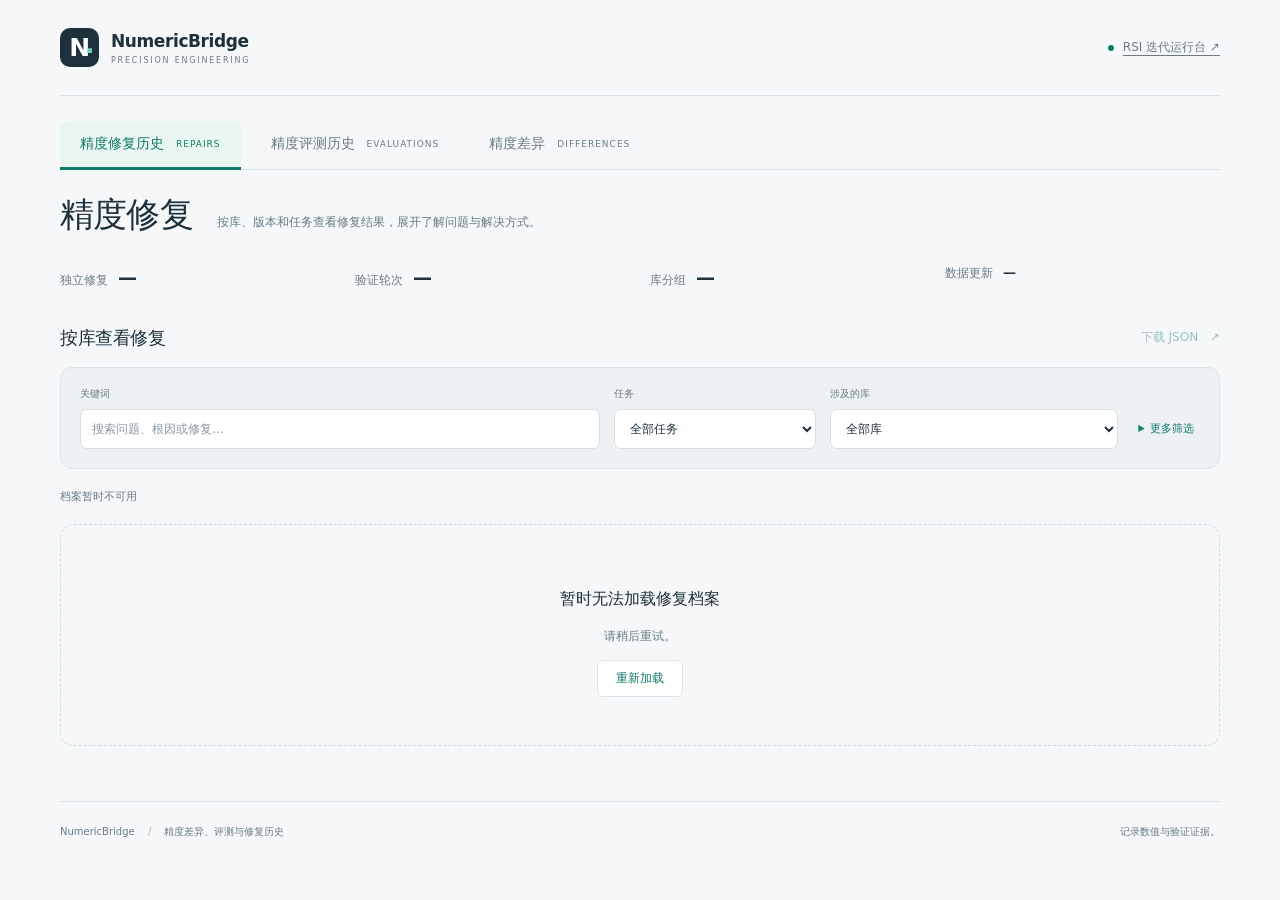
==== archive.html @ 4e469472 "Separate the NumericBridge public site frontend" ====
<!doctype html>
<html lang="zh-CN">
<head>
  <meta charset="utf-8">
  <meta name="viewport" content="width=device-width, initial-scale=1">
  <meta name="color-scheme" content="light">
  <meta name="theme-color" content="#f5f7f8">
  <meta name="description" content="NumericBridge 精度差异、评测与修复历史：查看 GPU / NPU 比较配置、数值指标、修复过程与验证证据。">
  <title>精度历史 · NumericBridge</title>
  <link rel="stylesheet" href="./styles.css">
  <link rel="stylesheet" href="./differences.css">
  <script src="./history.js" defer></script>
  <script src="./board-data.js" defer></script>
  <script src="./repair-presentation.js" defer></script>
  <script src="./evaluation-settings.js" defer></script>
  <script src="./evaluation-presentation.js" defer></script>
  <script src="./evaluations.js" defer></script>
  <script src="./differences.js" defer></script>
  <script src="./app.js" defer></script>
</head>
<body>
  <a class="skip-link" href="#history">跳至历史记录</a>
  <header class="site-header wrap">
    <a class="brand" href="./" aria-label="NumericBridge 首页"><span class="brand-mark" aria-hidden="true">N<span>·</span></span><span>NumericBridge<span class="brand-sub">PRECISION ENGINEERING</span></span></a>
    <a class="header-label" href="./rsi.html"><span class="live-dot" aria-hidden="true"></span> RSI 迭代运行台 ↗</a>
  </header>
  <main class="wrap">
    <nav class="history-tabs" role="tablist" aria-label="历史类型">
      <button id="tab-repairs" role="tab" aria-selected="true" aria-controls="archive-panel" type="button">精度修复历史<span>REPAIRS</span></button>
      <button id="tab-evaluations" role="tab" aria-selected="false" aria-controls="archive-panel" tabindex="-1" type="button">精度评测历史<span>EVALUATIONS</span></button>
      <button id="tab-differences" role="tab" aria-selected="false" aria-controls="archive-panel" tabindex="-1" type="button">精度差异<span>DIFFERENCES</span></button>
    </nav>
    <div id="archive-panel" role="tabpanel" aria-labelledby="tab-repairs">
    <section class="hero" aria-labelledby="page-title">
      <div><p class="eyebrow" id="hero-kind">REPAIR HISTORY / 精度工程记录</p><h1 id="page-title">精度修复</h1><p class="intro" id="page-intro">按库、版本和任务查看修复结果，展开了解问题与解决方式。</p></div>
      <aside class="hero-note" id="method"><span class="note-index">01 — METHOD</span><p>发现偏差 <span aria-hidden="true">↗</span> 定位根因<br>实施修复 <span aria-hidden="true">↗</span> 原始负载验证</p><span class="note-caption">真实记录 · 修复过程 · 验证证据</span></aside>
    </section>
    <section class="stats" aria-label="档案概览">
      <div><span class="stat-label" id="stat-label-0">独立修复</span><strong id="total-count">—</strong><span class="stat-foot" id="stat-foot-0">REPAIRS</span></div>
      <div><span class="stat-label" id="stat-label-1">验证轮次</span><strong id="verification-count">—</strong><span class="stat-foot" id="stat-foot-1">VERIFICATIONS</span></div>
      <div><span class="stat-label" id="stat-label-2">库分组</span><strong id="group-count">—</strong><span class="stat-foot" id="stat-foot-2">LIBRARY GROUPS</span></div>
      <div><span class="stat-label" id="stat-label-3">数据更新</span><strong class="date-stat" id="updated-at">—</strong><span class="stat-foot" id="stat-foot-3">LAST UPDATED</span></div>
    </section>
    <section class="archive" aria-labelledby="history-title">
      <div class="section-heading"><div><p class="eyebrow">THE ARCHIVE</p><h2 id="history-title">按库查看修复</h2></div><button class="text-button" id="download" type="button" disabled>下载 JSON <span aria-hidden="true">↗</span></button></div>
      <form class="filters" id="filters" role="search" aria-label="筛选修复记录">
        <div class="search-field"><label for="search">关键词</label><input id="search" type="search" placeholder="搜索问题、根因或修复…" autocomplete="off"></div>
        <div id="task-filter" hidden><label for="task">任务</label><select id="task"><option value="">全部任务</option><option value="inference">推理</option><option value="sft">SFT</option><option value="rl">RL</option></select></div>
        <div id="library-filter"><label for="library">涉及的库</label><select id="library"><option value="">全部库</option></select></div>
        <div id="comparison-kind-filter" hidden><label for="comparison-kind">比较类型</label><select id="comparison-kind"><option value="">全部类型</option></select></div>
        <details id="extra-filters" class="extra-filters">
          <summary>更多筛选</summary>
          <div class="advanced-filter-fields">
            <div><label for="model">模型</label><select id="model"><option value="">全部模型</option></select></div>
            <div><label for="hardware">硬件</label><select id="hardware"><option value="">全部硬件</option></select></div>
          </div>
        </details>
      </form>
      <div class="results-meta"><p id="result-count" role="status" aria-live="polite">正在读取修复档案…</p><button class="text-button" id="reset" type="button" hidden>清除筛选</button></div>
      <div id="state" class="state" role="status"><span class="loading-mark" aria-hidden="true"></span><h3>正在加载记录</h3><p>准备修复过程与验证证据。</p></div>
      <div id="history" class="timeline" tabindex="-1"></div>
    </section>
    </div>
  </main>
  <footer class="wrap"><span>NumericBridge <span class="footer-divider">/</span> 精度差异、评测与修复历史</span><span>记录数值与验证证据。</span></footer>
  <noscript><p class="wrap">请启用 JavaScript 以加载历史记录，或直接查看 <a href="./data/evaluations.json">评测数据</a>与 <a href="./data/repairs.json">修复数据</a>、<a href="./data/differences.json">差异数据</a>。</p></noscript>
</body>
</html>
---- styles.css ----
:root{--bg:#f5f7f8;--paper:#fff;--ink:#1d303c;--muted:#687b87;--line:#dce4e8;--accent:#107a68;--accent-soft:#e9f5f0;--before:#9baebd;--after:#168573;--radius:14px;font-family:Inter,"PingFang SC","Microsoft YaHei",system-ui,sans-serif;color:var(--ink);background:var(--bg);font-synthesis:none}*{box-sizing:border-box}body{margin:0}button,input,select{font:inherit}button,a,input,select,summary{-webkit-tap-highlight-color:transparent}a{color:var(--accent);text-underline-offset:4px}button{cursor:pointer}button:disabled{opacity:.4;cursor:default}:focus-visible{outline:3px solid #258aaf;outline-offset:5px}.wrap{width:min(1160px,calc(100% - 80px));margin-inline:auto}.site-header{display:flex;justify-content:space-between;align-items:center;padding-block:28px;border-bottom:1px solid var(--line)}.brand{display:flex;gap:12px;align-items:center;text-decoration:none;color:var(--ink);font-size:17px;font-weight:700;letter-spacing:-.4px}.brand-mark{display:grid;place-content:center;width:39px;height:39px;background:var(--ink);color:white;border-radius:10px;font-size:25px;position:relative}.brand-mark span{color:#68d1b0;position:absolute;right:5px;bottom:2px}.brand-sub{display:block;font-size:8px;letter-spacing:1.8px;font-weight:500;margin-top:5px;color:var(--muted)}.header-label{display:flex;align-items:center;gap:9px;color:var(--muted);font-size:12px}.live-dot{display:inline-block;width:6px;height:6px;border-radius:50%;background:var(--accent);flex-shrink:0}.hero{display:flex;justify-content:space-between;align-items:center;padding:65px 0 48px;gap:35px}.eyebrow{font-size:10px;letter-spacing:2px;font-weight:650;color:var(--muted);margin:0 0 18px}h1{font-size:clamp(38px,5vw,58px);line-height:1.25;letter-spacing:-2px;margin:0;font-weight:650}h1 span{color:var(--accent)}.intro{font-size:14px;line-height:1.95;color:var(--muted);margin:22px 0 0}.hero-note{padding:24px 30px;border-left:1px solid var(--line);min-width:300px;background:linear-gradient(90deg,#eef3f3,transparent)}.note-index,.note-caption{font-size:10px;color:var(--muted);letter-spacing:1px}.hero-note p{font-size:17px;line-height:2.2;font-weight:550}.hero-note p span{color:#7f9b9b;margin:0 17px}.stats{display:grid;grid-template-columns:repeat(4,1fr);border:1px solid var(--line);border-radius:var(--radius);background:var(--paper);padding:23px 0}.stats>div{display:grid;gap:8px;padding-inline:28px;border-right:1px solid var(--line)}.stats>div:last-child{border:0}.stat-label{font-size:12px;color:var(--muted)}.stats strong{font-size:29px;font-weight:550;font-variant-numeric:tabular-nums;letter-spacing:-1px;line-height:1.4}.stats .date-stat{font-size:20px;letter-spacing:-.5px;padding-top:9px}.stat-foot{font-size:8px;letter-spacing:1.5px;color:#82929d}.archive{padding-top:52px}.section-heading{display:flex;align-items:center;justify-content:space-between;margin-bottom:25px}.section-heading .eyebrow{margin-bottom:8px}h2{font-size:23px;font-weight:600;margin:0;letter-spacing:-.5px}.text-button{border:0;background:transparent;padding:7px 0;color:var(--accent);font-size:12px}.text-button span{margin-left:8px}.filters{display:grid;grid-template-columns:2fr 1fr 1.25fr 1fr;gap:14px;padding:19px;background:#edf1f3;border:1px solid var(--line);border-radius:12px}.filters label{display:block;font-size:10px;color:var(--muted);margin-bottom:8px}.filters input,.filters select{width:100%;height:40px;border:1px solid #d7e0e5;border-radius:7px;background:white;color:var(--ink);font-size:12px;padding:0 11px;min-width:0}.filters input::placeholder{color:#8a99a3}.results-meta{display:flex;justify-content:space-between;align-items:center;min-height:55px}.results-meta p{font-size:11px;color:var(--muted)}.timeline{position:relative}.repair-card{background:var(--paper);border:1px solid var(--line);border-radius:var(--radius);margin-bottom:24px;overflow:hidden;scroll-margin-top:24px}.repair-card:target{border-color:var(--accent);box-shadow:0 0 0 3px #107a6815}.card-header{display:flex;gap:18px;padding:26px 28px 20px;align-items:flex-start}.date-rail{min-width:87px;border-right:1px solid var(--line);align-self:stretch;padding-right:18px;color:var(--muted);font-size:10px;font-variant-numeric:tabular-nums}.date-rail:before{content:"";display:block;width:7px;height:7px;background:var(--accent);border:4px solid var(--accent-soft);box-sizing:content-box;border-radius:50%;margin-bottom:12px}.card-heading{min-width:0;flex:1}.card-topline{display:flex;gap:8px;align-items:center;flex-wrap:wrap;margin-bottom:12px}.pill{display:inline-block;padding:4px 8px;border-radius:5px;background:#f0f4f6;color:#617785;font-size:10px;line-height:1.5}.pill.validated{color:var(--accent);background:var(--accent-soft)}.pill.pending{background:#fbf5e9;color:#926f2d}.card-heading h3{font-size:20px;line-height:1.55;margin:0 0 10px;font-weight:600;overflow-wrap:anywhere}.permalink{color:var(--muted);text-decoration:none;font-size:11px;white-space:nowrap}.card-summary{font-size:13px;line-height:1.9;color:#536a79;margin:0}.tags{display:flex;flex-wrap:wrap;gap:7px;margin-top:15px}.tags span{font-size:10px;border:1px solid var(--line);border-radius:4px;padding:4px 7px;color:var(--muted);overflow-wrap:anywhere}.card-body{margin:0 28px 22px 133px}.diagnosis{display:grid;grid-template-columns:1fr 1fr;gap:23px;padding:21px 0;border-top:1px solid var(--line)}.small-label{font-size:10px;letter-spacing:1px;color:var(--muted);display:block;margin:0 0 9px}.diagnosis p{font-size:12px;line-height:1.85;margin:0;overflow-wrap:anywhere}.metric-panel{background:#f7f9fa;border:1px solid #e7edef;border-radius:10px;padding:19px}.metric-heading{display:flex;justify-content:space-between;gap:15px;flex-wrap:wrap}.metric-heading h4{font-size:12px;margin:0}.legend{font-size:10px;display:flex;gap:13px;color:var(--muted)}.legend span:before{content:"";display:inline-block;width:7px;height:7px;margin-right:5px;background:var(--before);border-radius:2px}.legend span:last-child:before{background:var(--after)}.metrics{display:grid;grid-template-columns:repeat(2,minmax(0,1fr));gap:22px 30px;margin-top:18px}.metric-name{font-size:11px;line-height:1.7;margin:0 0 9px}.metric-name span{color:var(--muted);margin-left:5px}.bar-row{display:grid;grid-template-columns:30px 1fr minmax(80px,auto);align-items:center;gap:8px;margin:7px 0;font-size:10px;color:var(--muted)}.track{height:7px;background:#e6ecef;border-radius:2px;overflow:hidden}.bar{height:100%;background:var(--before);border-radius:2px}.bar.after{background:var(--after)}.metric-value{color:var(--ink);font-family:ui-monospace,SFMono-Regular,Consolas,monospace;text-align:right;overflow-wrap:anywhere}.scale-note{font-size:10px;line-height:1.8;color:var(--muted);margin:16px 0 0}.coverage{display:flex;gap:8px;flex-wrap:wrap;font-size:11px;line-height:1.8;margin-top:16px;color:var(--muted)}.coverage strong{color:var(--accent);font-weight:550}.details{border-top:1px solid var(--line);margin-top:20px}.details summary{padding:16px 0 0;color:var(--accent);font-size:12px;cursor:pointer}.details[open] summary{margin-bottom:22px}.detail-grid{display:grid;grid-template-columns:1fr 1fr;gap:24px}.detail-section h4{font-size:12px;margin:0 0 12px}.detail-section p,.detail-section li,.detail-section dd,.detail-section dt{font-size:11px;line-height:1.9;overflow-wrap:anywhere}.detail-section p{margin:5px 0;color:#536a79}.detail-section ul,.detail-section ol{padding-left:18px;margin:6px 0;color:#536a79}.detail-section dl{margin:0}.detail-section dt{color:var(--muted);margin-top:9px}.detail-section dd{margin:2px 0 0}.detail-section a{overflow-wrap:anywhere}.stages{list-style:none;padding:0!important;counter-reset:stage}.stages li{position:relative;padding:0 0 13px 28px;counter-increment:stage}.stages li:before{content:counter(stage,decimal-leading-zero);position:absolute;left:0;font:10px ui-monospace,monospace;color:var(--accent);top:4px}.stages strong{color:var(--ink);font-weight:550}.stages p{margin:2px 0}.revision-note{margin-top:18px;font-size:10px;color:var(--muted);line-height:1.8}.verification-note{font-size:10px;color:var(--muted);line-height:1.9;display:flex;gap:8px;align-items:baseline;margin:20px 0 0}.state{padding:48px 20px;text-align:center;border:1px dashed #cfdce1;border-radius:var(--radius);color:var(--muted);margin-bottom:20px}.state h3{font-size:16px;color:var(--ink);font-weight:550}.state p{font-size:12px;line-height:1.8}.state button{border:1px solid var(--line);border-radius:6px;background:white;color:var(--accent);padding:9px 18px;font-size:12px}.loading-mark{display:inline-block;width:20px;height:20px;border:2px solid var(--line);border-top-color:var(--accent);border-radius:50%;animation:spin 1s linear infinite}[hidden]{display:none!important}footer{display:flex;justify-content:space-between;gap:20px;border-top:1px solid var(--line);padding-block:23px;margin-top:55px!important;color:var(--muted);font-size:10px}.footer-divider{padding-inline:10px;color:#acb9c0}.skip-link{position:absolute;top:-100px;left:20px;background:white;padding:15px;z-index:2}.skip-link:focus{top:10px}@keyframes spin{to{transform:rotate(360deg)}}@media(prefers-reduced-motion:reduce){*{animation:none!important;scroll-behavior:auto!important}}@media(min-width:1500px){.hero{padding-top:75px}}@media(max-width:850px){.wrap{width:calc(100% - 40px)}.hero{padding-top:45px}.hero-note{min-width:240px;padding:20px}.hero-note p{font-size:14px}.hero-note p span{margin-inline:9px}.filters{grid-template-columns:repeat(3,1fr)}.search-field{grid-column:1/-1}.card-body{margin-left:28px}.date-rail{min-width:75px}.stats>div{padding-inline:20px}}@media(max-width:560px){.wrap{width:calc(100% - 32px)}.site-header{padding-block:20px}.header-label{font-size:0;gap:0}.hero{display:block;padding:37px 0 30px}h1{font-size:42px}.hero-note{display:none}.intro{font-size:12px;margin-top:18px}.stats{grid-template-columns:1fr 1fr;padding:0;overflow:hidden}.stats>div{padding:18px 20px;gap:5px}.stats>div:nth-child(-n+2){border-bottom:1px solid var(--line)}.stats>div:nth-child(2){border-right:0}.stats>div:nth-child(3){border-right:1px solid var(--line)}.stats .date-stat{font-size:19px}.archive{padding-top:34px}.filters{gap:12px 8px;padding:13px}.filters input,.filters select{font-size:11px;padding-inline:7px}.filters label{font-size:9px}.results-meta p{font-size:11px}.card-header{padding:20px 18px 16px;gap:12px}.date-rail{display:none}.card-heading h3{font-size:18px}.card-body{margin:0 18px 18px}.diagnosis,.detail-grid{grid-template-columns:1fr;gap:19px}.metrics{grid-template-columns:1fr;gap:18px}.metric-panel{padding:15px}.permalink{font-size:10px}.card-summary{font-size:12px}.section-heading{margin-bottom:18px}footer{flex-direction:column;gap:9px;margin-top:34px!important}.verification-note{font-size:10px}.desktop-break{display:none}}

.mobile-date{display:none}@media(max-width:560px){.mobile-date{display:block;font-size:10px;color:var(--muted);width:100%;margin-top:3px}}

.library-group{margin-bottom:36px;scroll-margin-top:24px}
.library-group-header{display:flex;justify-content:space-between;align-items:flex-start;gap:20px;padding:8px 0 22px}
.library-group-header h3{font-size:25px;line-height:1.35;margin:7px 0}
.group-description{font-size:12px;color:var(--muted);line-height:1.8;max-width:720px}
.group-count{flex-shrink:0;font-size:12px;color:var(--accent);padding-top:30px}
.repair-item{border:1px solid var(--line);border-radius:var(--radius);background:var(--paper);margin-bottom:18px;overflow:hidden;scroll-margin-top:24px}
.issue-summary{display:flex;align-items:center;gap:16px;padding:23px 26px;cursor:pointer;list-style:none}
.issue-summary::-webkit-details-marker{display:none}
.issue-summary::before{content:'+';font-size:23px;line-height:1;color:var(--accent);font-weight:400}
.repair-item[open]>.issue-summary::before{content:'−'}
.issue-title h4{font-size:19px;line-height:1.5;margin:0 0 7px}
.issue-title>span{font-size:11px;color:var(--muted)}
.issue-summary:focus-visible{outline:2px solid var(--accent);outline-offset:-3px}
.issue-content{padding:0 25px 10px}
.issue-content>.diagnosis{padding:20px 0 24px;border-top:1px solid var(--line)}
.verification-heading{font-size:13px;color:var(--muted);margin:0 0 16px}
.verification-card{margin-bottom:16px;background:var(--paper)}
.card-heading h5{font-size:19px;line-height:1.5;margin:12px 0 8px}
@media(max-width:560px){
  .library-group-header{display:block;padding-bottom:16px}
  .library-group-header h3{font-size:21px}
  .group-count{display:block;padding-top:7px}
  .issue-summary{padding:18px 16px;gap:12px}
  .issue-title h4{font-size:16px}
  .issue-content{padding:0 12px 4px}
  .issue-content>.diagnosis{padding:18px 4px}
  .verification-card .card-header{padding:17px 13px}
  .verification-card .card-body{margin:0 13px 16px}
  .card-heading h5{font-size:17px}
}

.detail-section h6{font-size:12px;margin:0 0 12px}

/* Repair overview cards expose the outcome; diagnostics remain in the disclosure. */
body[data-archive="repairs"] .hero{padding:23px 0 20px}
body[data-archive="repairs"] .hero>div{display:flex;align-items:baseline;flex-wrap:wrap;gap:12px 24px}
body[data-archive="repairs"] h1{font-size:34px;letter-spacing:-.8px}
body[data-archive="repairs"] .hero .eyebrow,body[data-archive="repairs"] .hero-note{display:none}
body[data-archive="repairs"] .intro{font-size:12px;margin:0}
body[data-archive="repairs"] .stats{padding:8px 0;border:0;background:transparent;gap:12px 20px}
body[data-archive="repairs"] .stats>div{display:flex;flex-direction:row;align-items:baseline;gap:10px;padding:0;border:0}
body[data-archive="repairs"] .stats strong{font-size:19px}
body[data-archive="repairs"] .stats .date-stat{font-size:13px;padding-top:0}
body[data-archive="repairs"] .stat-foot{display:none}
body[data-archive="repairs"] .archive{padding-top:24px}
body[data-archive="repairs"] .section-heading{margin-bottom:14px}
body[data-archive="repairs"] .section-heading h2{font-size:18px}
body[data-archive="repairs"] .section-heading>.eyebrow,body[data-archive="repairs"] .section-heading .eyebrow{display:none}
.filters{grid-template-columns:1.8fr .7fr 1fr auto;align-items:end}
.extra-filters{min-width:0}
.extra-filters>summary{font-size:11px;color:var(--accent);cursor:pointer;padding:13px 6px;white-space:nowrap}
.extra-filters[open]{grid-column:1/-1}
.advanced-filter-fields{display:grid;grid-template-columns:repeat(2,minmax(0,1fr));gap:12px}
body[data-archive="repairs"] .library-group-header{align-items:center;padding:0 0 14px}
body[data-archive="repairs"] .library-group-header h3{font-size:20px;margin:0}
body[data-archive="repairs"] .library-group-header .group-count{padding:0;font-size:11px}
.repair-list{display:grid;grid-template-columns:repeat(2,minmax(0,1fr));gap:16px}
.repair-overview{margin:0;min-width:0}
.repair-overview[open],.repair-overview:only-child{grid-column:1/-1}
.repair-overview>.issue-summary{display:flex;flex-direction:column;align-items:stretch;gap:0;padding:22px;min-width:0;height:100%}
.repair-overview>.issue-summary::before{display:none}
.repair-metadata{display:flex;align-items:center;flex-wrap:wrap;gap:7px;font-size:11px;line-height:1.7}
.repair-version{color:var(--ink);font-weight:650;margin-right:auto;overflow-wrap:anywhere}
.task-tag{display:inline-block;padding:2px 8px;border-radius:5px;font-size:10px;font-weight:650;white-space:nowrap}
.task-inference{background:#eaf0fc;color:#426b9c}
.task-sft{background:#eeeafa;color:#7053a3}
.task-rl{background:#e7f4ed;color:#287353}
.shared-training{font-size:10px;color:var(--muted)}
.overview-title{font-size:19px;line-height:1.5;margin:14px 0 16px;font-weight:650;overflow-wrap:anywhere}
.repair-result{padding:14px 16px;border-radius:9px;background:#f4f7f8}
.result-label{font-size:11px;line-height:1.7;margin:0 0 8px;color:var(--muted);overflow-wrap:anywhere}
.result-values{display:grid;grid-template-columns:minmax(0,1fr) 24px minmax(0,1fr);gap:12px;align-items:center}
.result-pair{min-width:0;display:flex;flex-direction:column;gap:4px}
.result-pair>span{font-size:10px;color:var(--muted)}
.result-number{font:600 24px/1.4 ui-monospace,SFMono-Regular,Consolas,monospace;color:#627782;overflow-wrap:anywhere}
.result-after .result-number{color:var(--accent)}
.result-arrow{color:#9aabb4;text-align:center;font-size:19px}
.result-unit{display:block;font-size:10px;line-height:1.6;color:var(--muted);margin-top:5px}
.overview-scope{font-size:10px;line-height:1.8;color:var(--muted);margin:12px 0;overflow-wrap:anywhere}
.overview-disclosure{display:flex;justify-content:space-between;align-items:center;gap:12px;padding-top:13px;margin-top:auto;border-top:1px solid var(--line);font-size:11px;color:var(--accent)}
.overview-disclosure>span:last-child{color:var(--muted)}
.overview-disclosure>span:first-child::after{content:'⌄';margin-left:8px}
.repair-overview[open] .overview-disclosure>span:first-child::after{content:'⌃'}
.repair-overview>.issue-content{padding:0 22px 8px;border-top:1px solid var(--line);margin:0 22px}
.repair-overview>.issue-content>p{font-size:13px;line-height:1.9;color:var(--muted);padding-top:16px}
.repair-overview>.issue-content>.diagnosis{border:0;padding:12px 0 24px}
.repair-overview[open]>.issue-summary{height:auto}
@media(max-width:850px){
  .filters{grid-template-columns:repeat(2,minmax(0,1fr))}
  .search-field{grid-column:1/-1}
  .extra-filters{grid-column:1/-1}
  .extra-filters>summary{padding:2px 0}
}
@media(max-width:650px){
  .repair-list{grid-template-columns:minmax(0,1fr)}
  .repair-overview>.issue-summary{padding:18px}
  .overview-title{font-size:18px}
  .result-number{font-size:21px;letter-spacing:-.4px}
  .repair-overview>.issue-content{padding:0 0 6px;margin:0 14px}
  body[data-archive="repairs"] .library-group-header{display:flex}
  body[data-archive="repairs"] .stats{padding:0;grid-template-columns:repeat(2,minmax(0,1fr))}
  body[data-archive="repairs"] .hero{padding:24px 0}
  body[data-archive="repairs"] h1{font-size:29px}
}

/* Both archives share navigation, filters and the existing visual language. */
.history-tabs{display:flex;gap:10px;padding:25px 0 0;border-bottom:1px solid var(--line)}
.history-tabs button{display:flex;align-items:center;gap:12px;border:0;border-bottom:3px solid transparent;background:transparent;padding:14px 20px;color:var(--muted);font-size:14px;font-weight:600;margin-bottom:-1px}
.history-tabs button span{font-size:9px;letter-spacing:1px;font-weight:500}
.history-tabs button[aria-selected="true"]{color:var(--accent);border-bottom-color:var(--accent);background:var(--accent-soft);border-radius:8px 8px 0 0}
.evaluation-card .card-body{margin-left:28px}
.evaluation-summary .card-heading h3{font-size:19px;margin-bottom:7px}
.evaluation-summary .card-topline{margin-bottom:9px}
.evaluation-summary .card-summary{font-size:11px;color:var(--muted)}
.evaluation-summary .tags{margin-top:10px}
.evaluation-summary::before{flex:0 0 16px;text-align:center}
.evaluation-card .evaluation-intro{padding:18px 0;margin:0;border-top:1px solid var(--line)}
.evaluation-date{font-size:10px;color:var(--muted);margin-left:auto}
.evaluation-card .comparison-picker{display:flex;align-items:center;gap:15px;margin:0 0 15px}
.evaluation-card .comparison-picker label{font-size:11px;color:var(--muted);flex-shrink:0}
.evaluation-card .comparison-picker select{max-width:100%;min-width:0;padding:10px 12px;border:1px solid var(--line);border-radius:7px;background:white;color:var(--ink);font-size:12px}
.evaluation-card .comparison-title{margin:0;font-size:13px;line-height:1.7;overflow-wrap:anywhere}
.evaluation-card .comparison-scope{font-size:11px;color:var(--muted);line-height:1.9;margin:8px 0 0}
.evaluation-card .evaluation-chart-note{font-size:10px;line-height:1.8;color:var(--muted);margin:10px 0 0}
.evaluation-card .evaluation-metric-grid{display:grid;grid-template-columns:repeat(2,minmax(0,1fr));gap:0 30px;margin:16px 0 0}
.evaluation-card .evaluation-metric{padding:16px 0 18px;border-top:1px solid var(--line);min-width:0}
.evaluation-card .evaluation-metric dt{font-size:11px;line-height:1.7;color:var(--ink);overflow-wrap:anywhere}
.evaluation-card .evaluation-value{font:15px/1.8 ui-monospace,SFMono-Regular,Consolas,monospace;margin:5px 0 0;overflow-wrap:anywhere;color:var(--ink)}
.evaluation-card .metric-unit{display:block;font:10px/1.7 Inter,system-ui,sans-serif;color:var(--muted)}
.evaluation-card .evaluation-chart{margin:12px 0 0;min-width:0}
.evaluation-card .side-values{list-style:none;padding:0;margin:0;font-size:10px;line-height:1.8;color:var(--muted);overflow-wrap:anywhere}
.evaluation-card .evaluation-bar-row{display:grid;grid-template-columns:minmax(0,1fr) minmax(0,1fr);gap:5px 10px;align-items:baseline;margin:10px 0 0}
.evaluation-card .evaluation-bar-row:first-child{margin-top:0}
.evaluation-card .evaluation-bar-label{min-width:0;overflow-wrap:anywhere}
.evaluation-card .evaluation-bar-value{min-width:0;text-align:right;color:var(--ink);font-family:ui-monospace,SFMono-Regular,Consolas,monospace;overflow-wrap:anywhere}
.evaluation-card .evaluation-chart[data-kind="sides"] .evaluation-bar-label:before{content:"";display:inline-block;width:7px;height:7px;margin-right:5px;border-radius:2px;background:var(--before)}
.evaluation-card .evaluation-chart[data-kind="sides"] .evaluation-side-b .evaluation-bar-label:before{background:var(--after)}
.evaluation-card .evaluation-track{grid-column:1/-1;position:relative;height:7px;background:var(--track,#e6ecef);border-radius:2px}
.evaluation-card .evaluation-bar{display:block;position:absolute;height:100%;background:var(--before);border-radius:2px}
.evaluation-card .evaluation-bar.after{background:var(--after)}
.evaluation-card .evaluation-zero{position:absolute;display:block;top:0;width:1px;height:100%;background:var(--ink);opacity:.45;transform:translateX(-50%)}
.evaluation-card .evaluation-axis{display:flex;justify-content:space-between;gap:12px;margin-top:4px;font:9px/1.6 ui-monospace,SFMono-Regular,Consolas,monospace;color:var(--muted)}
.evaluation-card .evaluation-axis span{min-width:0;overflow-wrap:anywhere;max-width:50%}
.evaluation-card .evaluation-axis span:last-child{text-align:right}
.evaluation-card .evaluation-scale{font-size:10px;line-height:1.8;margin:6px 0 0;color:var(--muted);overflow-wrap:anywhere}
.evaluation-card .evaluation-coverage{display:grid;grid-template-columns:repeat(2,minmax(0,1fr));gap:14px 30px;border-top:1px solid var(--line);padding-top:16px}
.evaluation-card .evaluation-coverage .coverage{display:block;min-width:0;margin:0}
.evaluation-card .evaluation-coverage-heading{display:flex;justify-content:space-between;gap:8px;flex-wrap:wrap;overflow-wrap:anywhere}
.evaluation-card .evaluation-coverage-heading strong{color:var(--ink);font-variant-numeric:tabular-nums;overflow-wrap:anywhere}
.evaluation-card .side-heading{font-weight:650;color:var(--ink);margin-top:16px}
.evaluation-card code{font-size:10px;overflow-wrap:anywhere}
.evaluation-card .evaluation-chart:empty{display:none}
.evaluation-card .evaluation-pair-values{list-style:none;padding:0;margin:0;font-size:10px;line-height:1.8;color:var(--muted)}
.evaluation-card .evaluation-pair-values li{display:grid;grid-template-columns:minmax(0,1fr) minmax(0,1fr);gap:6px 12px;margin:6px 0 0;align-items:baseline}
.evaluation-card .evaluation-pair-label{min-width:0;overflow-wrap:anywhere}
.evaluation-card .evaluation-pair-value{min-width:0;text-align:right;color:var(--ink);font-family:ui-monospace,SFMono-Regular,Consolas,monospace;overflow-wrap:anywhere}
.evaluation-card .evaluation-configuration-side{margin-top:12px;border:1px solid var(--line);border-radius:7px;padding:0 12px;min-width:0}
.evaluation-card .evaluation-configuration-side>summary.side-heading{font-size:11px;line-height:1.8;font-weight:600;color:var(--ink);padding:10px 0;margin:0;cursor:pointer;overflow-wrap:anywhere}
.evaluation-card .evaluation-configuration-side[open]>summary.side-heading{border-bottom:1px solid var(--line);margin-bottom:10px}
.evaluation-card .evaluation-configuration-side>.evaluation-settings{padding-bottom:10px}
.evaluation-card .evaluation-settings{min-width:0;color:var(--ink);font-size:11px;line-height:1.9}
.evaluation-card .evaluation-settings .evaluation-setting-fields{margin:0;min-width:0}
.evaluation-card .evaluation-settings .evaluation-setting-row{display:grid;grid-template-columns:minmax(88px,.85fr) minmax(0,1.6fr);gap:6px 12px;padding:6px 0;min-width:0}
.evaluation-card .evaluation-settings .evaluation-setting-row+.evaluation-setting-row{border-top:1px solid #edf1f3}
.evaluation-card .evaluation-settings .evaluation-setting-row>dt{margin:0;color:var(--muted);font-weight:400;min-width:0;overflow-wrap:anywhere}
.evaluation-card .evaluation-settings .evaluation-setting-value{margin:0;color:var(--ink);min-width:0;overflow-wrap:anywhere}
.evaluation-card .evaluation-settings .evaluation-settings-group{margin:9px 0 0;border-top:1px solid var(--line);min-width:0}
.evaluation-card .evaluation-settings .evaluation-settings-group>summary{padding:9px 0;margin:0;color:var(--accent);font-size:11px;font-weight:600;line-height:1.8;cursor:pointer;overflow-wrap:anywhere}
.evaluation-card .evaluation-settings .evaluation-settings-group-body{padding:0 0 5px 12px;border-left:2px solid #e8eef0;min-width:0}
.evaluation-card .evaluation-settings .evaluation-setting-value-details{min-width:0}
.evaluation-card .evaluation-settings .evaluation-setting-value-details>summary{padding:0;margin:0;color:var(--muted);font-size:10px;font-weight:400;line-height:1.9;cursor:pointer;overflow-wrap:anywhere}
.evaluation-card .evaluation-settings .evaluation-setting-value-details[open]>summary{margin-bottom:5px}
.evaluation-card .evaluation-settings .evaluation-setting-text{white-space:pre-wrap;overflow-wrap:anywhere}
.evaluation-card .evaluation-settings .evaluation-setting-array,.evaluation-card .evaluation-settings .evaluation-setting-code{font-family:ui-monospace,SFMono-Regular,Consolas,monospace;font-size:10px;line-height:1.9;overflow-wrap:anywhere;white-space:pre-wrap}
.evaluation-card .evaluation-settings .evaluation-setting-code{display:block;background:#f7f9fa;border-radius:4px;padding:6px 8px}
.evaluation-card .evaluation-settings .evaluation-setting-count{display:block;font-size:10px;color:var(--muted);margin-top:1px}
.evaluation-card .evaluation-settings .evaluation-setting-items{margin:4px 0 0;padding-left:20px;min-width:0}
.evaluation-card .evaluation-settings .evaluation-setting-items>li{padding:3px 0;min-width:0}
.evaluation-card .evaluation-settings-compact{margin:5px 0 12px}
.evaluation-card .evaluation-settings-compact .evaluation-setting-row{padding-block:3px}
.evaluation-card .evaluation-settings-compact .evaluation-setting-row>dt{font-size:10px}
@media(max-width:560px){.evaluation-summary .card-heading h3{font-size:16px}}
@media(max-width:560px){.history-tabs{gap:0;padding-top:18px}.history-tabs button{padding:13px 12px;gap:6px;font-size:12px}.history-tabs button span{font-size:7px;letter-spacing:.5px}.evaluation-card .card-body{margin:0 18px 18px}.evaluation-card .comparison-picker{display:block}.evaluation-card .comparison-picker label{display:block;margin-bottom:8px}.evaluation-card .comparison-picker select{width:100%;font-size:11px}.evaluation-card .evaluation-value{font-size:13px}.evaluation-card .evaluation-date{width:100%;margin-left:0}.evaluation-card .evaluation-metrics{padding:13px}.evaluation-card .evaluation-metric-grid,.evaluation-card .evaluation-coverage{grid-template-columns:1fr}.evaluation-card .evaluation-metric{padding-block:16px}.evaluation-card .evaluation-axis{font-size:9px}}
---- differences.css ----
/* Survey follows the compact Repairs layout and the existing gray/green palette. */
body[data-archive="differences"] .hero{padding:23px 0 20px}
body[data-archive="differences"] .hero>div{display:flex;align-items:baseline;flex-wrap:wrap;gap:12px 24px}
body[data-archive="differences"] h1{font-size:34px;letter-spacing:-.8px}
body[data-archive="differences"] .hero .eyebrow,body[data-archive="differences"] .hero-note{display:none}
body[data-archive="differences"] .intro{font-size:12px;line-height:1.9;margin:0;max-width:780px}
body[data-archive="differences"] .stats{padding:8px 0;border:0;background:transparent;gap:12px 20px}
body[data-archive="differences"] .stats>div{display:flex;flex-direction:row;align-items:baseline;gap:10px;padding:0;border:0}
body[data-archive="differences"] .stats strong{font-size:19px}
body[data-archive="differences"] .stats .date-stat{font-size:13px;padding-top:0}
body[data-archive="differences"] .stat-foot{display:none}
body[data-archive="differences"] .archive{padding-top:24px}
body[data-archive="differences"] .section-heading{margin-bottom:14px}
body[data-archive="differences"] .section-heading h2{font-size:18px}
body[data-archive="differences"] .section-heading .eyebrow{display:none}
body[data-archive="differences"] .filters{grid-template-columns:minmax(0,1.8fr) minmax(0,1fr) auto}
body[data-archive="differences"] .advanced-filter-fields{grid-template-columns:repeat(2,minmax(0,1fr))}
.difference-overview{border:1px solid var(--line);border-radius:var(--radius);padding:22px;background:var(--paper);margin:0 0 32px}
.difference-overview-title{display:flex;align-items:baseline;gap:12px 24px;flex-wrap:wrap}
.difference-overview-title h3{font-size:15px;margin:0}
.difference-overview-title p,.difference-overview-note,.difference-chart-note{font-size:11px;line-height:1.9;color:var(--muted);margin:0}
.difference-distribution{display:grid;grid-template-columns:repeat(auto-fit,minmax(150px,1fr));gap:16px 24px;margin:20px 0}
.difference-distribution-row{display:grid;grid-template-columns:minmax(0,1fr) auto;gap:8px;font-size:11px}
.difference-distribution-row strong{color:var(--accent);font-size:12px;font-variant-numeric:tabular-nums}
.difference-track{position:relative;height:7px;border-radius:2px;background:#e8eef0;grid-column:1/-1;min-width:0}
.difference-bar{position:absolute;display:block;background:var(--before);height:100%;border-radius:2px}
.difference-bar-peer{background:var(--accent)}
.difference-zero{position:absolute;top:0;width:1px;height:100%;background:var(--ink);opacity:.35;transform:translateX(-50%)}
.difference-model .library-group-header{align-items:center;padding:0 0 14px}
.difference-model .library-group-header .eyebrow{font-size:9px;margin:0 0 6px;letter-spacing:1.2px}
.difference-model .library-group-header h3{font-size:21px;margin:0;overflow-wrap:anywhere}
.difference-model .group-count{padding:0;font-size:11px}
.difference-kind{display:inline-block;padding:3px 8px;border-radius:5px;color:#526772;background:#eef2f4;font-size:10px;white-space:nowrap}
.difference-kind-cross-backend{color:var(--accent);background:var(--accent-soft)}
.difference-card .overview-title{font-size:17px;margin:13px 0 16px}
.difference-headline-metrics{display:grid;grid-template-columns:repeat(3,minmax(0,1fr));gap:12px;background:#f4f7f8;padding:14px;border-radius:9px}
.difference-headline-metrics>div{min-width:0;display:flex;flex-direction:column;gap:5px}
.difference-headline-metrics span{font-size:10px;color:var(--muted);line-height:1.6;overflow-wrap:anywhere}
.difference-headline-metrics strong{font:600 20px/1.5 ui-monospace,SFMono-Regular,Consolas,monospace;color:var(--accent);overflow-wrap:anywhere}
.difference-headline-metrics small{font-size:9px;color:var(--muted);overflow-wrap:anywhere}
.difference-headline-metrics p{font-size:12px;grid-column:1/-1;color:var(--muted)}
.difference-card-content{padding-bottom:20px!important}
.difference-record-toolbar{display:flex;justify-content:space-between;gap:16px;align-items:center;margin-top:20px;font-size:11px;color:var(--muted)}
.difference-record-toolbar a{color:var(--accent)}
.difference-card-content>.difference-scope-note{font-size:12px;line-height:1.9;margin:14px 0 8px;padding:0}
.difference-card-content>.difference-kind-note{font-size:11px;line-height:1.9;color:var(--muted);border-left:2px solid #c9ddd6;padding:5px 0 5px 12px;margin:0 0 18px}
.difference-metrics{display:grid;grid-template-columns:repeat(3,minmax(0,1fr));gap:16px 24px;margin:20px 0}
.difference-metric{min-width:0;border-top:1px solid var(--line);padding-top:14px}
.difference-metric dt{font-size:11px;line-height:1.7;overflow-wrap:anywhere}
.difference-metric dd{margin-left:0;min-width:0}
.difference-metric-value{font:15px/1.8 ui-monospace,SFMono-Regular,Consolas,monospace;color:var(--ink);overflow-wrap:anywhere;margin-top:6px}
.difference-metric-unit,.difference-metric-detail{font-size:10px;line-height:1.8;color:var(--muted);overflow-wrap:anywhere}
.difference-side-value{display:grid;grid-template-columns:minmax(0,1fr) minmax(0,1fr);gap:6px 12px;margin-top:10px;font-size:10px;line-height:1.7;overflow-wrap:anywhere}
.difference-side-value strong{text-align:right;font-family:ui-monospace,SFMono-Regular,Consolas,monospace;font-weight:500}
.difference-configuration{margin:0!important;border:0!important;padding:0!important;box-shadow:none!important;background:transparent!important}
.difference-evidence .detail-grid{margin-top:18px}
.difference-evidence .detail-section{min-width:0}
.difference-side-title{margin-top:20px!important}
.difference-source{margin:0 0 14px;min-width:0}
.difference-source a{font-size:11px;overflow-wrap:anywhere;color:var(--accent);line-height:1.9}
.difference-source p,.difference-source code,.difference-acceptance{font-size:10px;line-height:1.9;overflow-wrap:anywhere;white-space:pre-wrap;color:var(--muted);margin:4px 0}
.difference-evidence li{font-size:11px;line-height:1.9;overflow-wrap:anywhere}
.difference-explorer{margin:0 0 16px;border:1px solid var(--line);border-radius:9px;background:var(--paper)}
.difference-explorer>summary,.difference-source-index>summary{padding:13px 18px;font-size:11px;color:var(--accent);cursor:pointer}
.difference-explorer-body{padding:4px 18px 18px}
.difference-explorer-control{display:flex;align-items:center;gap:16px;margin:8px 0 12px;font-size:11px;color:var(--muted)}
.difference-explorer-control select{font:inherit;padding:9px 12px;border:1px solid var(--line);border-radius:6px;background:white;color:var(--ink);max-width:100%;min-width:0}
.difference-plot{margin:18px 0 0;max-height:460px;overflow:auto;overscroll-behavior:contain;padding-right:9px}
.difference-plot-row{display:grid;grid-template-columns:minmax(0,1fr) minmax(120px,.6fr);gap:4px 18px;padding:12px 0;border-top:1px solid #edf1f3;align-items:baseline}
.difference-plot-label{font-size:11px;color:var(--ink);line-height:1.7;overflow-wrap:anywhere;grid-column:1}
.difference-plot-kind{font-size:9px;color:var(--muted);line-height:1.8;grid-column:1}
.difference-chart-value{font:11px/1.7 ui-monospace,SFMono-Regular,Consolas,monospace;text-align:right;grid-column:2;grid-row:1/3;overflow-wrap:anywhere}
.difference-plot-row .difference-track{margin-top:5px}
.difference-axis{display:flex;justify-content:space-between;gap:16px;font:9px/1.8 ui-monospace,SFMono-Regular,Consolas,monospace;color:var(--muted);margin-top:7px}
.difference-axis span{min-width:0;overflow-wrap:anywhere}
.difference-source-index{border-top:1px solid var(--line);margin-top:12px}
.difference-source-index-body{padding:4px 18px 18px}
.difference-branch-list{padding-left:18px;font-size:11px;line-height:1.8}
.difference-branch-list li{padding:7px 0;overflow-wrap:anywhere}
.difference-branch-list code{display:block;font-size:10px;color:var(--muted);overflow-wrap:anywhere}
.difference-raw-link{display:inline-block;margin:12px 0 20px;font-size:12px;color:var(--accent)}
.difference-source-table{display:grid;grid-template-columns:repeat(2,minmax(0,1fr));gap:12px 25px}
.difference-source-table .difference-source{border-top:1px solid var(--line);padding-top:10px}
@media(max-width:850px){body[data-archive="differences"] .filters{grid-template-columns:repeat(2,minmax(0,1fr))}body[data-archive="differences"] .search-field{grid-column:1/-1}.difference-metrics{grid-template-columns:repeat(2,minmax(0,1fr))}.difference-headline-metrics strong{font-size:17px}}
@media(max-width:650px){.history-tabs{gap:0}.history-tabs button{flex:1;padding:13px 7px;justify-content:center;flex-direction:column;gap:4px;font-size:12px}.history-tabs button span{font-size:8px}.difference-model .library-group-header{display:block}.difference-model .group-count{display:block;padding-top:8px}.difference-overview{padding:17px}.difference-overview-title{gap:8px}.difference-distribution{grid-template-columns:repeat(2,minmax(0,1fr));gap:18px}.difference-metrics{grid-template-columns:minmax(0,1fr)}.difference-headline-metrics{gap:10px;padding:12px}.difference-headline-metrics strong{font-size:18px}.difference-explorer-control{display:block}.difference-explorer-control>span{display:block;margin-bottom:7px}.difference-explorer-control select{width:100%}.difference-plot-row{grid-template-columns:minmax(0,1fr)}.difference-chart-value{grid-column:1;grid-row:auto;text-align:left}.difference-source-table{grid-template-columns:minmax(0,1fr)}body[data-archive="differences"] .stats{padding:0;grid-template-columns:repeat(2,minmax(0,1fr))}body[data-archive="differences"] .hero{padding:24px 0}body[data-archive="differences"] h1{font-size:29px}}

.difference-pagination{display:flex;justify-content:flex-end;align-items:center;gap:10px;flex-wrap:wrap;margin:14px 0 0;font-size:11px;color:var(--muted)}
.difference-pagination>span{margin-right:auto}
.difference-pagination button,.difference-pagination select{font:inherit;background:white;border:1px solid var(--line);border-radius:6px;padding:8px 10px;color:var(--ink);min-width:0;max-width:100%}
.difference-pagination button:disabled{opacity:.45;cursor:default}
.difference-pagination button:not(:disabled):hover{border-color:var(--accent);color:var(--accent)}
@media(max-width:450px){.difference-pagination{gap:7px}.difference-pagination>span{width:100%}.difference-pagination select{flex:1;padding-inline:7px}.difference-pagination button{padding-inline:8px}}
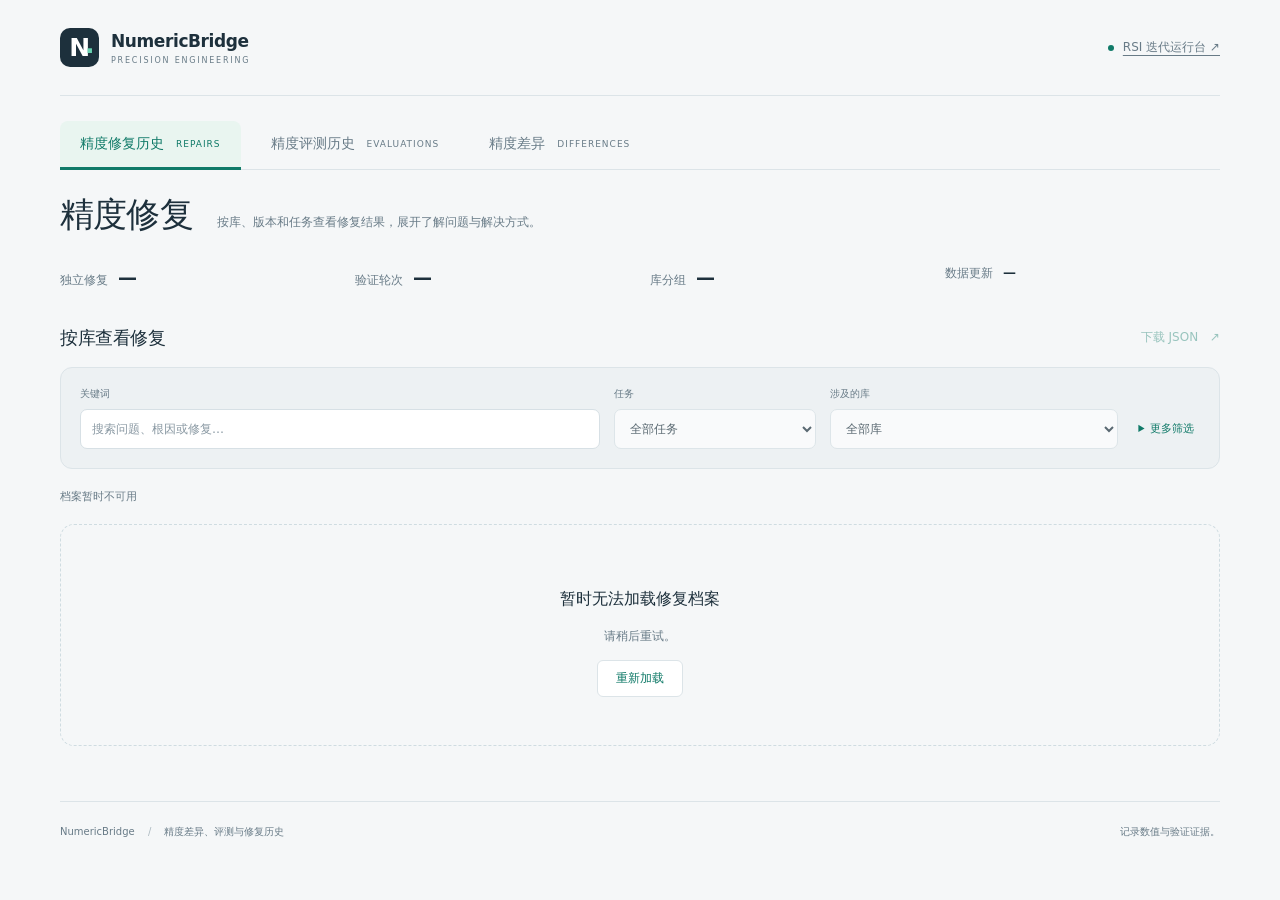
==== commit 8b497250: "Improve public site interaction reliability" ====
--- a/archive.html
+++ b/archive.html
@@ -16,7 +16,7 @@
   <script src="./evaluation-presentation.js" defer></script>
   <script src="./evaluations.js" defer></script>
   <script src="./differences.js" defer></script>
-  <script src="./app.js" defer></script>
+  <script src="./app.js?v=interaction-20261126" defer></script>
 </head>
 <body>
   <a class="skip-link" href="#history">跳至历史记录</a>
